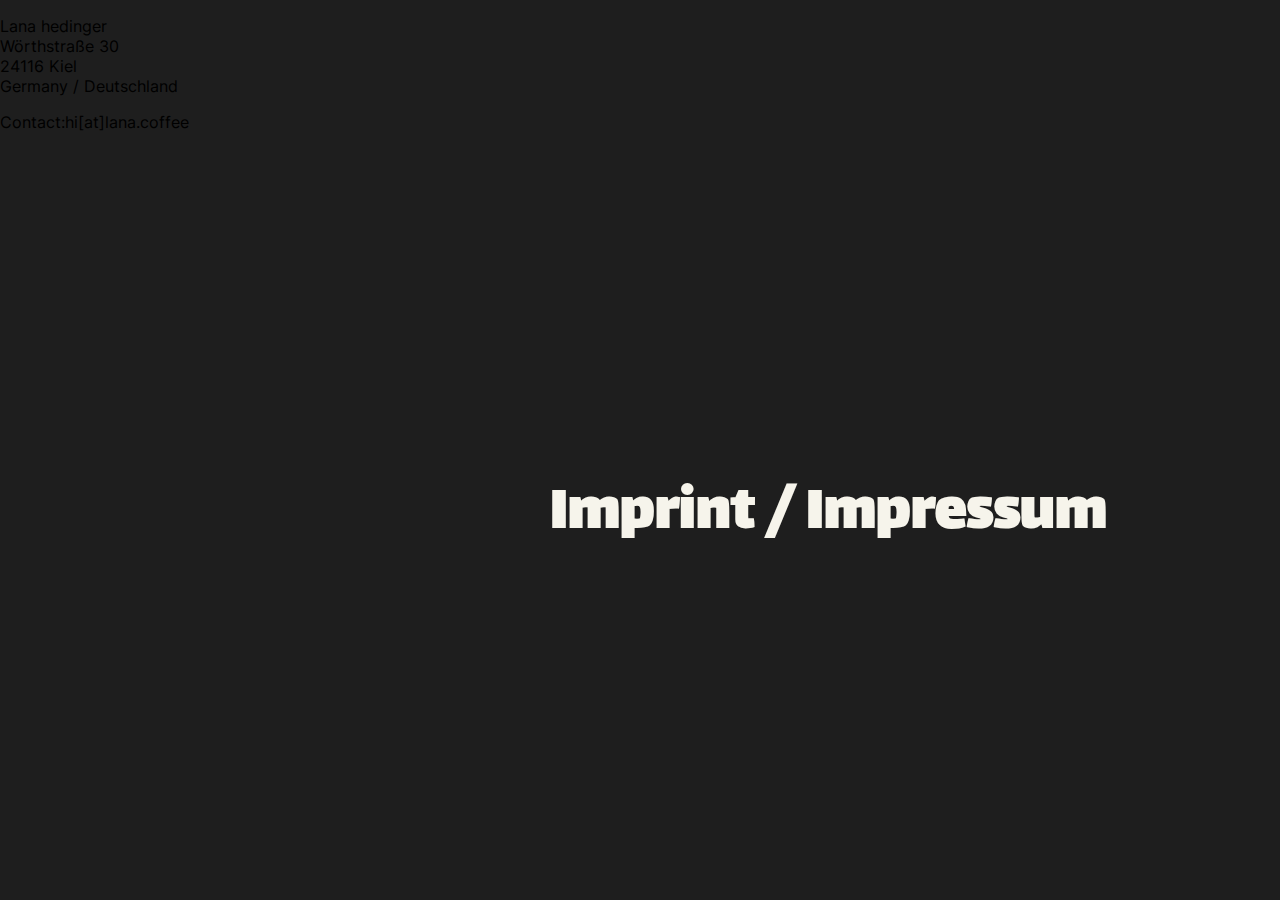
==== imprint.html @ 623154ca "add imprint" ====
<!DOCTYPE HTML>
<html lang="en">

<head>
	<meta charset="utf-8">
	<meta name="viewport" content="width=device-width, initial-scale=1">
	<meta name="description" content="Kasimirs Pawsome Detective Agency.">
	<title>Pawsome Detetctive</title>
	<link href="assets/css/style.css" rel="stylesheet" />
</head>

<body class="section">
	<h1>Imprint / Impressum</h1>
	<p>Lana hedinger<br>Wörthstraße 30<br>24116 Kiel<br>Germany / Deutschland</p>
	<p>Contact:hi[at]lana.coffee</p>
</body>
---- assets/css/style.css ----
/* Custom Values */
:root {
	--color-background-dark: #373F27;
	/*dark green*/
	--color-background-light: #CDA34F;
	/*Gold*/
	--color-background: #636B46;
	/*Green*/
	--color-text-light: #F6F4EB;
	/*creme white*/
	--color-text-dark: #1E1E1E;
	/*soft black*/

	--font-size-small: 1rem;
	--font-size-medium: 1.5em;
	--font-size-large: 2em;
	--font-size-xxlarge: 4em;
	--font-size-huge: 7em;
}

/* Reset defaults */
body {
	margin: 0px 0px 0px 0px;
	background-color: var(--color-text-dark);
}

/* Fonts */

@font-face {
	font-family: "Inter";
	src:
		url("../fonts/Inter/static/Inter-Light.ttf") format("truetype"),
		font-weight: 300;
	font-style: normal;
	font-display: swap
}

@font-face {
	font-family: "Inter";
	src:
		url("../fonts/Inter/static/Inter-Regular.ttf") format("truetype"),
		font-weight: 400;
	font-style: normal;
	font-display: swap
}

@font-face {
	font-family: "Inter-Bold";
	src:
		url("../fonts/Inter/static/Inter-Bold.ttf") format("truetype"),
		font-weight: 700;
	font-style: normal;
	font-display: swap
}

@font-face {
	font-family: "Kaushan Script";
	src:
		local("Kaushan Script"),
		url("../fonts/Kaushan_Script/KaushanScript-Regular.ttf") format("truetype");
	font-display: swap
}

@font-face {
	font-family: "Lalezar";
	src:
		local("Lalezar"),
		url("../fonts/Lalezar/Lalezar-Regular.ttf") format("truetype");
	font-display: swap
}

/* Grid */


@media (min-width: 1024px) {
	.center {
		display: flex;
		justify-content: center;
	}

	.grid {
		display: grid;
		grid-template-columns: repeat(12, 1fr);
		grid-column-gap: 0px;
		grid-row-gap: 0px;
		max-width: 1300px;
	}

	.navigation {
		grid-area: 1 / 1 / 2 / 13;
	}

	.header {
		grid-area: 2 / 1 / 3 / 13;
	}

	.about {
		grid-area: 3 / 1 / 4 / 13;
	}

	.offers {
		grid-area: 4 / 1 / 5 / 13;
	}

	.reviews {
		grid-area: 5 / 1 / 6 / 13;
	}

	.contact-text {
		grid-area: 6 / 1 / 7 / 13;
	}

	.contact-form {
		grid-area: 7 / 6 / 8 / 13;
	}

	.pic2 {
		grid-area: 7 / 1 / 8 / 6;
	}

	.footer {
		grid-area: 8 / 1 / 9 / 13;
	}
}


/* Text Fonts */
p {
	font-family: "Inter";
	font-size: var(--font-size-small);
}

a {
	font-family: "Inter";
}

/* Headings */

h1,
h2 {
	font-family: "Lalezar";
}

h3,
h4 {
	font-family: "Inter";
	font-size: var(--font-size-medium);
}

h1 {
	font-size: var(--font-size-xxlarge);
}

h2 {
	font-size: var(--font-size-large);
	line-height: 1.1em;
	padding-bottom: 10px;
}

.written-font {
	font-family: "Kaushan Script";
	margin-right: 3px;
}

/* Images */
img {
	width: 100%;
	height: 100%;
}

/* Hide and display different elements on desctop and mobile */
.desktop {
	display: none;
}

@media (min-width: 1000px) {
	.desktop {
		display: block;
	}

	.mobile {
		display: none;
	}
}



/* Navbar */
nav {
	align-items: center;
	background-color: var(--color-background-dark);
	display: flex;
}

nav a {
	color: var(--color-text-light);
	text-decoration: transparent;
	font-weight: bold;
}

ul {
	list-style-type: none;
}

li {
	display: inline;
	float: left;
}

li a {
	display: block;
	padding: 10px 10px;
	text-align: center;
}

li a:hover {
	text-decoration: underline;
}

.logo {
	display: none;
}

@media (min-width: 650px) {
	.logo {
		display: block;
		font-size: var(--font-size-medium);
	}

	nav {
		justify-content: space-around;
	}

	ul {
		flex-direction: row;
		display: flex;
		font-size: var(--font-size-medium);
	}
}

/* Sections */

section {
	padding: 30px 20px;
	max-width: 1440px;
}

@media (min-width: 650px) {

	section {
		padding: 25px;
		justify-content: center;
	}

	section:not(.contact-form) {
		padding: 30px 80px;
	}
}

.flex-col {
	display: flex;
	flex-direction: column;
}

/* Footer */

footer {
	display: flex;
	background-color: var(--color-background-dark);
	align-items: center;
	justify-content: center;
	height: 40px;
}

footer a {
	color: var(--color-text-light);
	font-weight: bold;
	text-decoration: transparent;
}

footer a:hover {
	text-decoration: underline;
}

/* Header Design */

.header {
	background-image: url("../img/kasimir-header-mobile.avif"), url("../img/kasimir-header-mobile.jpg");
	background-size: cover;
	height: 500px;
}

h1 {
	color: var(--color-text-light);
	position: absolute;
	top: 340px;
	left: 10px;

	line-height: 1;
}

.offset {
	margin-left: 50px;
}

@media (min-width: 650px) {
	.header {
		background-image: url("../img/kasimir-header.avif"), url("../img/kasimir-header.jpg");
		height: 555px;
	}

	h1 {
		top: 475px;
		left: 335px;
	}
}

@media (min-width: 1024px) {
	.header {
		height: 600px;
	}

	h1 {
		top: 440px;
		left: 550px;
	}
}


@media (min-width: 1440px) {
	.header {
		height: 865px;
		px;
	}

	h1 {
		top: 470px;
		left: 650px;
		font-size: var(--font-size-huge);
	}
}

@media (min-width: 1512px) {

	h1 {
		top: 580px;
		left: 800px;

	}
}

@media (min-width: 2560px) {

	h1 {
		top: 545px;
		left: 1260px;
	}
}

/* Coloring for different parts */

.color-light {
	background-color: var(--color-background-light);
	color: var(--color-text-light);
}

.color-dark {
	background-color: var(--color-background-dark);
	color: var(--color-text-light);
}

.color-base {
	background-color: var(--color-background);
	color: var(--color-text-light);
}

/* Changing Layout on Desktop*/

@media (min-width: 1000px) {
	.row {
		display: flex;
		flex-direction: row;
		max-width: 1440px;
	}

	.w50 {
		flex: 0 0 60%;
	}

	.picture {
		width: 100%;
		height: 100%;
		object-fit: cover;
		object-position: 50% 50%;
	}
}


/* cards */

.card {
	margin: 15px 0;
	border-radius: 25px;
	box-shadow: rgba(0, 0, 0, 0.4) 0px 2px 4px, rgba(0, 0, 0, 0.3) 0px 7px 13px -3px, rgba(0, 0, 0, 0.2) 0px -3px 0px inset;
}

.card-inside {
	padding: 10px 20px;
}

@media (min-width: 650px) {
	.tile {
		display: flex;
		flex-direction: row;
	}

	.card {
		margin: 15px 15px;
		width: 50%;
		background-size: cover;
		min-height: 300px;
	}

	.card1 {
		background-image: url("../img/kasimir-head.avif"), url("../img/kasimir-head.jpg");
	}

	.card2 {
		background-image: url("../img/kasimir-running.avif"), url("../img/kasimir-running.jpg");
	}

	.card3 {
		background-image: url("../img/kasimir-laying.avif"), url("../img/kasimir-laying.jpg");
	}

	.card4 {
		background-image: url("../img/kasimir-sitting.avif"), url("../img/kasimir-sitting.jpg");
	}

	.card-inside p {
		opacity: 0;
	}

	.card-inside h3 {
		background-color: var(--color-background-light);
		border-radius: 25px;
		padding: 10px 10px;
	}

	.card-inside:hover p {
		opacity: 100;
	}

	.card-inside:hover {
		background-color: var(--color-background-light);
	}
}

/* Review Cards Desktop */

.review-card {
	display: flex;
	flex-direction: column;
	background-color: var(--color-text-light);
	color: var(--color-text-dark);
	padding: 50px 25px;
	align-items: center;

}

.review-container {
	display: flex;
	max-width: 1400px;
	margin: 0 auto;
	column-gap: 20px;
}

/* Review Cards genral and mobile*/

.arrow {
	height: 75%;
}

.profile {
	width: 100px;
	height: 100px;
	border-radius: 50%;
}

.stars {
	color: var(--color-background-light);
	margin: auto;
}

.mirrow {
	transform: rotate(180deg)
}

/* Input Fields and Labels */

input,
textarea,
label {
	font-family: "Inter";
	font-size: var(--font-size-small);
}

input,
textarea {
	padding: 10px;
	margin: 10px 0;
	border: 2px solid var(--color-background);
	border-radius: 10px;
	box-shadow: 0 0 15px 4px rgba(0, 0, 0, 0.06);
	width: 95%;
}

input:focus {
	border-color: var(--color-background-dark);
}

textarea {
	resize: vertical;
	height: 150px;
}

.button {
	border-radius: 25px;
	border: 2px solid var(--color-background-light);
	background-color: var(--color-background-light);
	color: var(--color-text-light);
	font-family: "Inter";
	font-weight: bold;
	padding: 10px 20px;
}

.button:hover {
	background-color: var(--color-text-light);
	color: var(--color-background-dark);
}

@media (min-width: 1024px) {

	label,
	.button {
		font-size: var(--font-size-medium);
	}

	input,
	textarea {
		font-size: var(--font-size-small);
	}
}

/* Slider */

#slider {
	margin: 0 auto;
	width: 800px;
	max-width: 100%;
	text-align: center;
}

#slider input[type=radio] {
	display: none;
}

#slider label {
	cursor: pointer;
	text-decoration: none;
}

#slides {
	position: relative;
	z-index: 1;
}

#overflow {
	width: 100%;
	overflow: hidden;
}

#slide1:checked~#slides .inner {
	margin-left: 0;
}

#slide2:checked~#slides .inner {
	margin-left: -100%;
}

#slide3:checked~#slides .inner {
	margin-left: -200%;
}

#slide4:checked~#slides .inner {
	margin-left: -300%;
}

#slides .inner {
	transition: margin-left 800ms cubic-bezier(0.770, 0.000, 0.175, 1.000);
	width: 400%;
	height: 500px;
}

#slides .slide {
	width: 25%;
	float: left;
	display: flex;
	justify-content: center;
	align-items: center;
	height: 100%;
	color: var(--color-text-dark);
}

#slides p {
	font-size: var(--font-size-small);
	margin: 15px 20px;
}

#slides .slide_1 {
	background-color: var(--color-text-light);
}

#slides .slide_2 {
	background-color: var(--color-text-light);
}

#slides .slide_3 {
	background-color: var(--color-text-light);
}

#slides .slide_4 {
	background-color: var(--color-text-light);
}

#controls {
	margin: -180px 0 0 0;
	width: 100%;
	height: 50px;
	z-index: 3;
	position: relative;
}

#controls label {
	transition: opacity 0.2s ease-out;
	display: none;
	width: 50px;
	height: 50px;
	opacity: .4;
}

#controls label:hover {
	opacity: 1;
}

#slide1:checked~#controls label:nth-child(2),
#slide2:checked~#controls label:nth-child(3),
#slide3:checked~#controls label:nth-child(4),
#slide4:checked~#controls label:nth-child(1) {
	background: url(../img/vector-arrow.svg) no-repeat;
	float: right;
	margin: 0 -50px 0 0;
	display: block;
}

#slide1:checked~#controls label:nth-last-child(2),
#slide2:checked~#controls label:nth-last-child(3),
#slide3:checked~#controls label:nth-last-child(4),
#slide4:checked~#controls label:nth-last-child(1) {
	background: url(../img/arrow-left.svg) no-repeat;
	float: left;
	margin: 0 0 0 -50px;
	display: block;
}

#bullets {
	margin: 150px 0 0;
	text-align: center;
}

#bullets label {
	display: inline-block;
	width: 10px;
	height: 10px;
	border-radius: 100%;
	background: #ccc;
	margin: 0 10px;
}

#slide1:checked~#bullets label:nth-child(1),
#slide2:checked~#bullets label:nth-child(2),
#slide3:checked~#bullets label:nth-child(3),
#slide4:checked~#bullets label:nth-child(4) {
	background: #444;
}

@media screen and (max-width: 900px) {

	#slide1:checked~#controls label:nth-child(2),
	#slide2:checked~#controls label:nth-child(3),
	#slide3:checked~#controls label:nth-child(4),
	#slide4:checked~#controls label:nth-child(1),
	#slide1:checked~#controls label:nth-last-child(2),
	#slide2:checked~#controls label:nth-last-child(3),
	#slide3:checked~#controls label:nth-last-child(4),
	#slide4:checked~#controls label:nth-last-child(1) {
		margin: 0;
	}

	#slides {
		max-width: calc(100% - 140px);
		margin: 0 auto;
	}
}
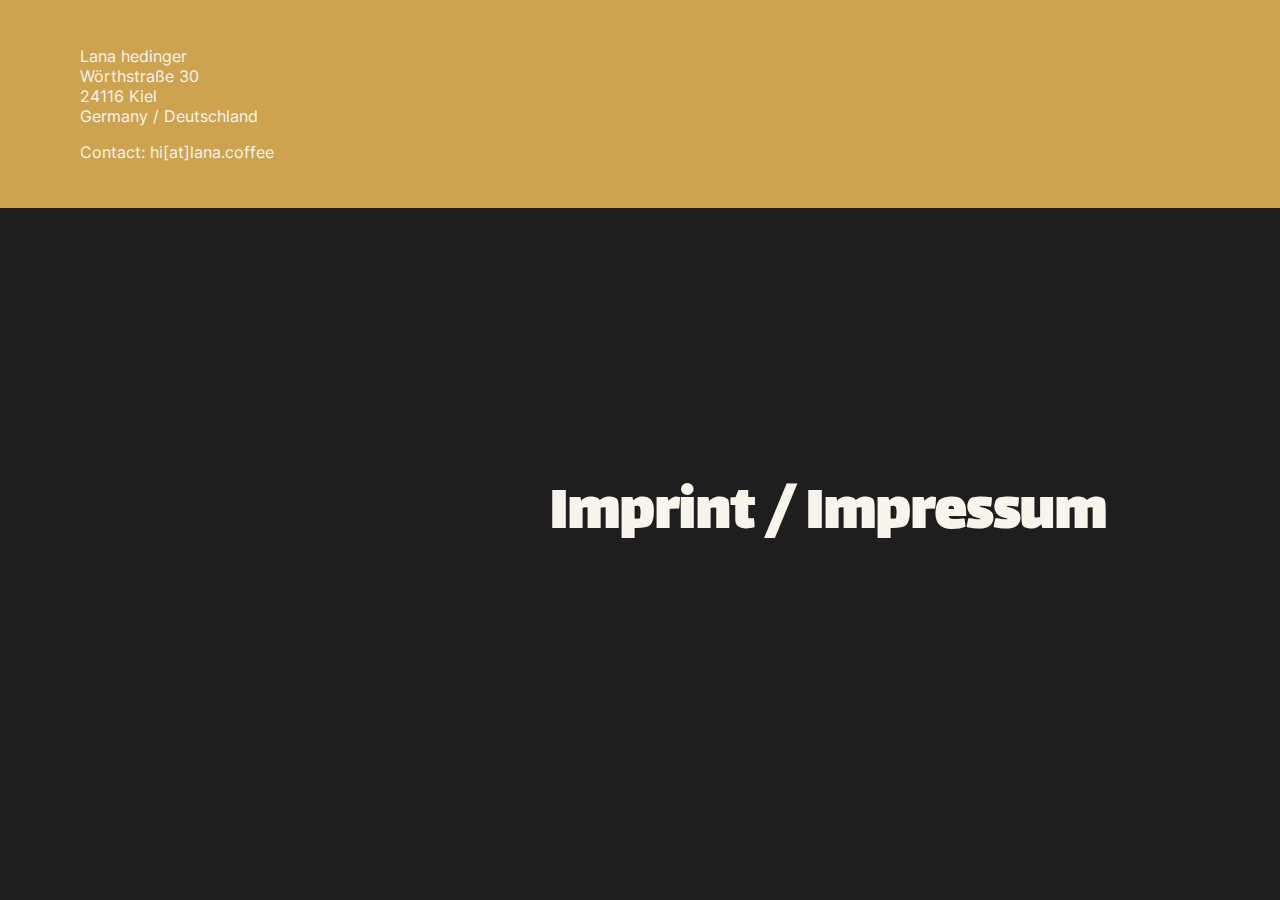
==== commit 113b28fb: "styling imprint" ====
--- a/imprint.html
+++ b/imprint.html
@@ -10,7 +10,9 @@
 </head>
 
 <body class="section">
-	<h1>Imprint / Impressum</h1>
-	<p>Lana hedinger<br>Wörthstraße 30<br>24116 Kiel<br>Germany / Deutschland</p>
-	<p>Contact:hi[at]lana.coffee</p>
-</body>
+	<section class="color-light">
+		<h1>Imprint / Impressum</h1>
+		<p>Lana hedinger<br>Wörthstraße 30<br>24116 Kiel<br>Germany / Deutschland</p>
+		<p>Contact: hi[at]lana.coffee</p>
+	</section>
+</body>--- a/assets/css/style.css
+++ b/assets/css/style.css
@@ -13,7 +13,7 @@
 
 	--font-size-small: 1rem;
 	--font-size-medium: 1.5em;
-	--font-size-large: 2em;
+	--font-size-large: 3em;
 	--font-size-xxlarge: 4em;
 	--font-size-huge: 7em;
 }
@@ -29,7 +29,7 @@
 @font-face {
 	font-family: "Inter";
 	src:
-		url("../fonts/Inter/static/Inter-Light.ttf") format("truetype"),
+		url("../fonts/Inter/static/Inter-Light.ttf") format("truetype");
 		font-weight: 300;
 	font-style: normal;
 	font-display: swap
@@ -38,7 +38,7 @@
 @font-face {
 	font-family: "Inter";
 	src:
-		url("../fonts/Inter/static/Inter-Regular.ttf") format("truetype"),
+		url("../fonts/Inter/static/Inter-Regular.ttf") format("truetype");
 		font-weight: 400;
 	font-style: normal;
 	font-display: swap
@@ -47,7 +47,7 @@
 @font-face {
 	font-family: "Inter-Bold";
 	src:
-		url("../fonts/Inter/static/Inter-Bold.ttf") format("truetype"),
+		url("../fonts/Inter/static/Inter-Bold.ttf") format("truetype");
 		font-weight: 700;
 	font-style: normal;
 	font-display: swap
@@ -184,7 +184,6 @@
 }
 
 
-
 /* Navbar */
 nav {
 	align-items: center;
@@ -330,7 +329,6 @@
 @media (min-width: 1440px) {
 	.header {
 		height: 865px;
-		px;
 	}
 
 	h1 {
@@ -448,7 +446,7 @@
 	}
 
 	.card-inside:hover p {
-		opacity: 100;
+		opacity: 1;
 	}
 
 	.card-inside:hover {
@@ -463,9 +461,16 @@
 	flex-direction: column;
 	background-color: var(--color-text-light);
 	color: var(--color-text-dark);
-	padding: 50px 25px;
+	padding: 25px 30px;
 	align-items: center;
-
+}
+
+.review-card .text {
+	flex-grow: 2;
+}
+
+.review-card h3 {
+	font-weight: 300;
 }
 
 .review-container {
@@ -490,6 +495,8 @@
 .stars {
 	color: var(--color-background-light);
 	margin: auto;
+	font-size: 1.5rem;
+	flex-grow: 0;
 }
 
 .mirrow {
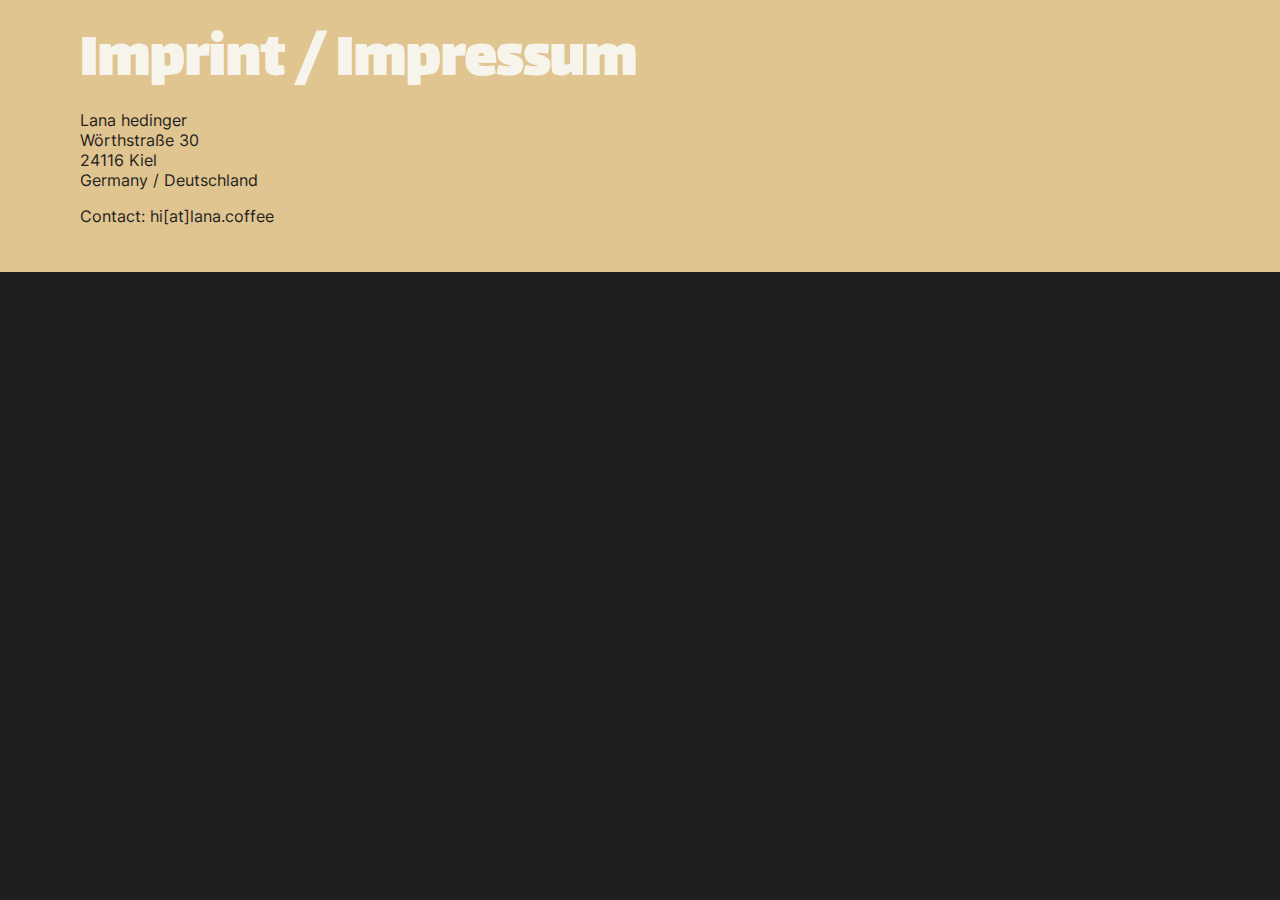
==== commit df924c38: "making style cohisive" ====
--- a/imprint.html
+++ b/imprint.html
@@ -11,8 +11,10 @@
 
 <body class="section">
 	<section class="color-light">
-		<h1>Imprint / Impressum</h1>
-		<p>Lana hedinger<br>Wörthstraße 30<br>24116 Kiel<br>Germany / Deutschland</p>
-		<p>Contact: hi[at]lana.coffee</p>
+		<h1 class="page">Imprint / Impressum</h1>
+		<div>
+			<p>Lana hedinger<br>Wörthstraße 30<br>24116 Kiel<br>Germany / Deutschland</p>
+			<p>Contact: hi[at]lana.coffee</p>
+		</div>
 	</section>
 </body>--- a/assets/css/style.css
+++ b/assets/css/style.css
@@ -2,13 +2,13 @@
 :root {
 	--color-background-dark: #373F27;
 	/*dark green*/
-	--color-background-light: #CDA34F;
+	--color-background-light: #E0C590;
 	/*Gold*/
 	--color-background: #636B46;
 	/*Green*/
 	--color-text-light: #F6F4EB;
 	/*creme white*/
-	--color-text-dark: #1E1E1E;
+	--color-text-dark: #1F1F1F;
 	/*soft black*/
 
 	--font-size-small: 1rem;
@@ -30,7 +30,7 @@
 	font-family: "Inter";
 	src:
 		url("../fonts/Inter/static/Inter-Light.ttf") format("truetype");
-		font-weight: 300;
+	font-weight: 300;
 	font-style: normal;
 	font-display: swap
 }
@@ -39,7 +39,7 @@
 	font-family: "Inter";
 	src:
 		url("../fonts/Inter/static/Inter-Regular.ttf") format("truetype");
-		font-weight: 400;
+	font-weight: 400;
 	font-style: normal;
 	font-display: swap
 }
@@ -48,7 +48,7 @@
 	font-family: "Inter-Bold";
 	src:
 		url("../fonts/Inter/static/Inter-Bold.ttf") format("truetype");
-		font-weight: 700;
+	font-weight: 700;
 	font-style: normal;
 	font-display: swap
 }
@@ -187,8 +187,9 @@
 /* Navbar */
 nav {
 	align-items: center;
-	background-color: var(--color-background-dark);
+	background-color: var(--color-text-dark);
 	display: flex;
+	height: 60px;
 }
 
 nav a {
@@ -216,24 +217,17 @@
 	text-decoration: underline;
 }
 
-.logo {
-	display: none;
-}
-
 @media (min-width: 650px) {
-	.logo {
-		display: block;
-		font-size: var(--font-size-medium);
-	}
 
 	nav {
-		justify-content: space-around;
+		justify-content: end;
 	}
 
 	ul {
 		flex-direction: row;
 		display: flex;
-		font-size: var(--font-size-medium);
+		font-size: var(--font-size-small);
+		margin-right: 20px;
 	}
 }
 
@@ -265,7 +259,7 @@
 
 footer {
 	display: flex;
-	background-color: var(--color-background-dark);
+	background-color: var(--color-text-dark);
 	align-items: center;
 	justify-content: center;
 	height: 40px;
@@ -355,11 +349,20 @@
 	}
 }
 
+/* Reset h1 position for other pages */
+
+.page {
+	top: auto;
+	left: 0;
+	margin: 0 auto;
+	position: relative;
+}
+
 /* Coloring for different parts */
 
 .color-light {
 	background-color: var(--color-background-light);
-	color: var(--color-text-light);
+	color: var(--color-text-dark);
 }
 
 .color-dark {
@@ -382,7 +385,7 @@
 	}
 
 	.w50 {
-		flex: 0 0 60%;
+		flex: 0 0 50%;
 	}
 
 	.picture {
@@ -398,7 +401,6 @@
 
 .card {
 	margin: 15px 0;
-	border-radius: 25px;
 	box-shadow: rgba(0, 0, 0, 0.4) 0px 2px 4px, rgba(0, 0, 0, 0.3) 0px 7px 13px -3px, rgba(0, 0, 0, 0.2) 0px -3px 0px inset;
 }
 
@@ -419,6 +421,10 @@
 		min-height: 300px;
 	}
 
+	.card-inside {
+		height: 95%;
+	}
+
 	.card1 {
 		background-image: url("../img/kasimir-head.avif"), url("../img/kasimir-head.jpg");
 	}
@@ -441,7 +447,6 @@
 
 	.card-inside h3 {
 		background-color: var(--color-background-light);
-		border-radius: 25px;
 		padding: 10px 10px;
 	}
 
@@ -463,6 +468,7 @@
 	color: var(--color-text-dark);
 	padding: 25px 30px;
 	align-items: center;
+	box-shadow: rgba(0, 0, 0, 0.4) 0px 2px 4px, rgba(0, 0, 0, 0.3) 0px 7px 13px -3px, rgba(0, 0, 0, 0.2) 0px -3px 0px inset;
 }
 
 .review-card .text {
@@ -489,7 +495,7 @@
 .profile {
 	width: 100px;
 	height: 100px;
-	border-radius: 50%;
+	border-radius: 50px;
 }
 
 .stars {
@@ -517,9 +523,8 @@
 	padding: 10px;
 	margin: 10px 0;
 	border: 2px solid var(--color-background);
-	border-radius: 10px;
 	box-shadow: 0 0 15px 4px rgba(0, 0, 0, 0.06);
-	width: 95%;
+	width: 90%;
 }
 
 input:focus {
@@ -532,13 +537,13 @@
 }
 
 .button {
-	border-radius: 25px;
 	border: 2px solid var(--color-background-light);
 	background-color: var(--color-background-light);
-	color: var(--color-text-light);
+	color: var(--color-text-dark);
 	font-family: "Inter";
 	font-weight: bold;
-	padding: 10px 20px;
+	width: 200px;
+	padding: 10px 0;
 }
 
 .button:hover {
